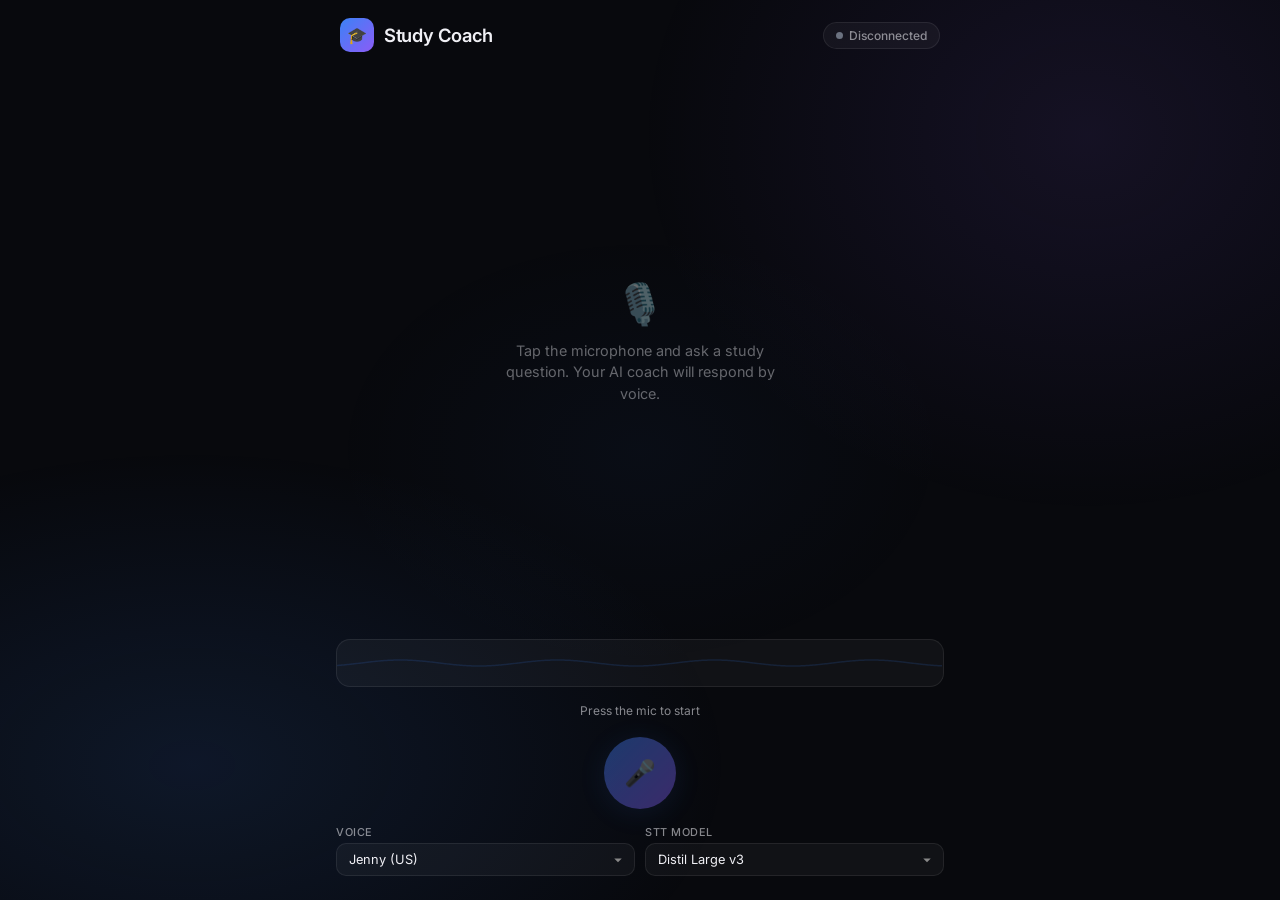
==== index.html @ 0ab2b39e "Add voice chat frontend UI with real-time transcript and waveform visualizer" ====
<!DOCTYPE html>
<html lang="en">
<head>
    <meta charset="UTF-8">
    <meta name="viewport" content="width=device-width, initial-scale=1.0">
    <title>Study Coach — Voice AI</title>
    <meta name="description" content="An AI-powered voice study coach that helps you learn through conversation.">
    <link rel="preconnect" href="https://fonts.googleapis.com">
    <link href="https://fonts.googleapis.com/css2?family=Inter:wght@300;400;500;600;700&display=swap" rel="stylesheet">
    <style>
        *, *::before, *::after { margin: 0; padding: 0; box-sizing: border-box; }

        :root {
            --bg-primary: #08090d;
            --bg-card: rgba(255,255,255,0.04);
            --border-glass: rgba(255,255,255,0.08);
            --text-primary: #f0f0f5;
            --text-secondary: rgba(240,240,245,0.55);
            --accent-blue: #3b82f6;
            --accent-violet: #8b5cf6;
            --accent-red: #ef4444;
            --accent-green: #22c55e;
            --user-bubble: rgba(59,130,246,0.12);
            --ai-bubble: rgba(139,92,246,0.10);
            --radius-lg: 20px;
            --radius-md: 14px;
        }

        html, body { height: 100%; }

        body {
            font-family: 'Inter', -apple-system, BlinkMacSystemFont, sans-serif;
            background: var(--bg-primary);
            color: var(--text-primary);
            overflow: hidden;
        }

        /* Animated gradient mesh background */
        .bg-mesh {
            position: fixed; inset: 0; z-index: 0; pointer-events: none;
            background:
                radial-gradient(ellipse 60% 50% at 15% 85%, rgba(59,130,246,0.12) 0%, transparent 70%),
                radial-gradient(ellipse 50% 60% at 85% 15%, rgba(139,92,246,0.10) 0%, transparent 70%),
                radial-gradient(ellipse 40% 40% at 50% 50%, rgba(59,130,246,0.04) 0%, transparent 60%);
            animation: meshShift 20s ease-in-out infinite alternate;
        }
        @keyframes meshShift {
            0%   { filter: hue-rotate(0deg); }
            100% { filter: hue-rotate(25deg); }
        }

        /* Layout */
        .app {
            position: relative; z-index: 1;
            display: flex; flex-direction: column;
            height: 100vh; max-width: 640px;
            margin: 0 auto; padding: 0 16px;
        }

        /* Header */
        header {
            display: flex; align-items: center; justify-content: space-between;
            padding: 18px 4px 12px;
            flex-shrink: 0;
        }
        .logo {
            display: flex; align-items: center; gap: 10px;
            font-size: 1.15rem; font-weight: 600;
            letter-spacing: -0.02em;
        }
        .logo-icon {
            width: 34px; height: 34px; border-radius: 10px;
            background: linear-gradient(135deg, var(--accent-blue), var(--accent-violet));
            display: grid; place-items: center; font-size: 1rem;
        }

        .connection-badge {
            display: flex; align-items: center; gap: 6px;
            font-size: 0.75rem; font-weight: 500;
            color: var(--text-secondary);
            padding: 5px 12px;
            border-radius: 20px;
            background: var(--bg-card);
            border: 1px solid var(--border-glass);
        }
        .connection-dot {
            width: 7px; height: 7px; border-radius: 50%;
            background: #6b7280;
            transition: background 0.4s;
        }
        .connection-badge.connected .connection-dot { background: var(--accent-green); }
        .connection-badge.connected { color: var(--accent-green); }
        .connection-badge.error .connection-dot { background: var(--accent-red); }
        .connection-badge.error { color: var(--accent-red); }

        /* Chat Area */
        .chat-area {
            flex: 1; overflow-y: auto;
            padding: 8px 0 16px;
            display: flex; flex-direction: column; gap: 12px;
            scrollbar-width: thin;
            scrollbar-color: rgba(255,255,255,0.08) transparent;
            mask-image: linear-gradient(to bottom, transparent 0%, black 3%, black 97%, transparent 100%);
        }
        .chat-area::-webkit-scrollbar { width: 4px; }
        .chat-area::-webkit-scrollbar-thumb { background: rgba(255,255,255,0.1); border-radius: 4px; }

        .message {
            max-width: 88%;
            padding: 12px 16px;
            border-radius: var(--radius-md);
            font-size: 0.9rem;
            line-height: 1.55;
            animation: msgIn 0.35s cubic-bezier(0.22, 1, 0.36, 1);
            word-wrap: break-word;
        }
        @keyframes msgIn {
            from { opacity: 0; transform: translateY(10px) scale(0.97); }
            to   { opacity: 1; transform: translateY(0) scale(1); }
        }
        .message.user {
            align-self: flex-end;
            background: var(--user-bubble);
            border: 1px solid rgba(59,130,246,0.15);
            color: #c4d9f8;
        }
        .message.ai {
            align-self: flex-start;
            background: var(--ai-bubble);
            border: 1px solid rgba(139,92,246,0.12);
            color: #d4c8f0;
        }
        .message .label {
            font-size: 0.7rem; font-weight: 600;
            text-transform: uppercase; letter-spacing: 0.06em;
            margin-bottom: 4px; opacity: 0.5;
        }

        .empty-state {
            flex: 1; display: flex; flex-direction: column;
            align-items: center; justify-content: center;
            text-align: center; gap: 12px; opacity: 0.4;
        }
        .empty-state .icon { font-size: 2.5rem; }
        .empty-state p { font-size: 0.9rem; line-height: 1.5; max-width: 280px; }

        /* Typing indicator */
        .typing-dots { display: inline-flex; gap: 4px; padding: 4px 0; }
        .typing-dots span {
            width: 6px; height: 6px; border-radius: 50%;
            background: rgba(139,92,246,0.5);
            animation: blink 1.4s infinite both;
        }
        .typing-dots span:nth-child(2) { animation-delay: 0.2s; }
        .typing-dots span:nth-child(3) { animation-delay: 0.4s; }
        @keyframes blink {
            0%, 80%, 100% { opacity: 0.2; transform: scale(0.8); }
            40% { opacity: 1; transform: scale(1); }
        }

        /* Controls Area */
        .controls-area {
            flex-shrink: 0;
            padding: 12px 0 24px;
            display: flex; flex-direction: column; align-items: center; gap: 16px;
        }

        /* Waveform */
        .waveform-wrap {
            width: 100%; height: 48px;
            border-radius: var(--radius-md);
            background: var(--bg-card);
            border: 1px solid var(--border-glass);
            overflow: hidden;
        }
        .waveform-wrap canvas { width: 100%; height: 100%; display: block; }

        /* Mic Button */
        .mic-row {
            display: flex; align-items: center; gap: 16px;
        }
        .mic-btn {
            width: 72px; height: 72px;
            border-radius: 50%; border: none; cursor: pointer;
            background: linear-gradient(135deg, var(--accent-blue), var(--accent-violet));
            color: white; font-size: 1.6rem;
            display: grid; place-items: center;
            transition: transform 0.2s, box-shadow 0.3s;
            box-shadow: 0 4px 30px rgba(59,130,246,0.25);
            position: relative;
        }
        .mic-btn:hover { transform: scale(1.06); }
        .mic-btn:active { transform: scale(0.96); }
        .mic-btn.recording {
            background: linear-gradient(135deg, var(--accent-red), #f97316);
            box-shadow: 0 4px 40px rgba(239,68,68,0.35);
            animation: pulse 1.8s ease-in-out infinite;
        }
        @keyframes pulse {
            0%, 100% { transform: scale(1); }
            50% { transform: scale(1.07); }
        }
        .mic-btn.disabled {
            opacity: 0.4; pointer-events: none;
        }

        /* Ripple ring behind mic */
        .mic-ring {
            position: absolute;
            width: 72px; height: 72px; border-radius: 50%;
            border: 2px solid rgba(239,68,68,0.3);
            animation: ring-expand 1.8s ease-out infinite;
            pointer-events: none;
            opacity: 0;
        }
        .mic-btn.recording .mic-ring { opacity: 1; }
        @keyframes ring-expand {
            0% { transform: scale(1); opacity: 0.6; }
            100% { transform: scale(1.8); opacity: 0; }
        }

        /* Settings row */
        .settings-row {
            display: flex; gap: 10px; width: 100%;
        }
        .setting-group {
            flex: 1; display: flex; flex-direction: column; gap: 4px;
        }
        .setting-group label {
            font-size: 0.68rem; font-weight: 500;
            text-transform: uppercase; letter-spacing: 0.05em;
            color: var(--text-secondary);
        }
        .setting-group select {
            background: var(--bg-card);
            border: 1px solid var(--border-glass);
            color: var(--text-primary);
            font-family: inherit; font-size: 0.8rem;
            padding: 8px 12px;
            border-radius: 10px;
            cursor: pointer;
            appearance: none;
            background-image: url("data:image/svg+xml,%3Csvg xmlns='http://www.w3.org/2000/svg' width='12' height='12' fill='%23888' viewBox='0 0 16 16'%3E%3Cpath d='M8 11L3 6h10z'/%3E%3C/svg%3E");
            background-repeat: no-repeat;
            background-position: right 10px center;
        }
        .setting-group select:focus { outline: 1px solid var(--accent-blue); }

        /* Status bar */
        .status-text {
            font-size: 0.75rem; color: var(--text-secondary);
            text-align: center; min-height: 18px;
        }

        /* Responsive */
        @media (max-width: 480px) {
            .app { padding: 0 10px; }
            .mic-btn { width: 64px; height: 64px; font-size: 1.4rem; }
        }
    </style>
</head>
<body>
    <div class="bg-mesh"></div>

    <div class="app">
        <header>
            <div class="logo">
                <div class="logo-icon">🎓</div>
                <span>Study Coach</span>
            </div>
            <div class="connection-badge" id="connBadge">
                <div class="connection-dot"></div>
                <span id="connLabel">Disconnected</span>
            </div>
        </header>

        <div class="chat-area" id="chatArea">
            <div class="empty-state" id="emptyState">
                <div class="icon">🎙️</div>
                <p>Tap the microphone and ask a study question. Your AI coach will respond by voice.</p>
            </div>
        </div>

        <div class="controls-area">
            <div class="waveform-wrap">
                <canvas id="waveform"></canvas>
            </div>

            <div class="status-text" id="statusText">Press the mic to start</div>

            <div class="mic-row">
                <button class="mic-btn disabled" id="micBtn" aria-label="Toggle microphone">
                    <div class="mic-ring"></div>
                    🎤
                </button>
            </div>

            <div class="settings-row">
                <div class="setting-group">
                    <label for="voiceSelect">Voice</label>
                    <select id="voiceSelect">
                        <option value="en-US-JennyNeural">Jenny (US)</option>
                        <option value="en-US-GuyNeural">Guy (US)</option>
                        <option value="en-US-AriaNeural">Aria (US)</option>
                        <option value="en-GB-SoniaNeural">Sonia (UK)</option>
                        <option value="en-IN-NeerjaNeural">Neerja (IN)</option>
                        <option value="en-IN-PrabhatNeural">Prabhat (IN)</option>
                    </select>
                </div>
                <div class="setting-group">
                    <label for="modelSelect">STT Model</label>
                    <select id="modelSelect">
                        <option value="distil-large-v3">Distil Large v3</option>
                        <option value="large-v3">Large v3</option>
                        <option value="medium.en">Medium (EN)</option>
                        <option value="small.en">Small (EN)</option>
                        <option value="base.en">Base (EN)</option>
                    </select>
                </div>
            </div>
        </div>
    </div>

<script>
// ─── State ───────────────────────────────────────────────────────
let ws = null;
let audioCtx = null;
let micStream = null;
let scriptProcessor = null;
let micSource = null;
let isRecording = false;
let isPlaying = false;
let nextPlayTime = 0;
let activeSourceNodes = [];

const SAMPLE_RATE_IN  = 16000;
const SAMPLE_RATE_OUT = 24000;
const CHUNK_BYTES     = 2048;   // send 2048 bytes per WS frame

// ─── DOM refs ────────────────────────────────────────────────────
const micBtn      = document.getElementById('micBtn');
const chatArea    = document.getElementById('chatArea');
const emptyState  = document.getElementById('emptyState');
const connBadge   = document.getElementById('connBadge');
const connLabel   = document.getElementById('connLabel');
const statusText  = document.getElementById('statusText');
const waveCanvas  = document.getElementById('waveform');
const voiceSelect = document.getElementById('voiceSelect');
const modelSelect = document.getElementById('modelSelect');

// ─── Waveform Visualiser ─────────────────────────────────────────
const wCtx = waveCanvas.getContext('2d');
let analyser = null;
let waveAnimId = null;

function initWaveform() {
    const dpr = window.devicePixelRatio || 1;
    const rect = waveCanvas.getBoundingClientRect();
    waveCanvas.width  = rect.width * dpr;
    waveCanvas.height = rect.height * dpr;
    wCtx.scale(dpr, dpr);
}

function drawWaveform() {
    const w = waveCanvas.getBoundingClientRect().width;
    const h = waveCanvas.getBoundingClientRect().height;
    wCtx.clearRect(0, 0, w, h);

    if (!analyser) {
        drawIdleLine(w, h);
        waveAnimId = requestAnimationFrame(drawWaveform);
        return;
    }

    const bufLen = analyser.frequencyBinCount;
    const data = new Uint8Array(bufLen);
    analyser.getByteTimeDomainData(data);

    wCtx.lineWidth = 2;
    wCtx.strokeStyle = isRecording
        ? 'rgba(239, 68, 68, 0.7)'
        : isPlaying
            ? 'rgba(139, 92, 246, 0.7)'
            : 'rgba(59, 130, 246, 0.35)';
    wCtx.beginPath();

    const sliceW = w / bufLen;
    let x = 0;
    for (let i = 0; i < bufLen; i++) {
        const v = data[i] / 128.0;
        const y = (v * h) / 2;
        i === 0 ? wCtx.moveTo(x, y) : wCtx.lineTo(x, y);
        x += sliceW;
    }
    wCtx.lineTo(w, h / 2);
    wCtx.stroke();

    waveAnimId = requestAnimationFrame(drawWaveform);
}

function drawIdleLine(w, h) {
    wCtx.strokeStyle = 'rgba(59, 130, 246, 0.15)';
    wCtx.lineWidth = 1.5;
    wCtx.beginPath();
    const time = performance.now() / 1000;
    for (let x = 0; x < w; x++) {
        const y = h / 2 + Math.sin(x * 0.04 + time * 1.5) * 3;
        x === 0 ? wCtx.moveTo(x, y) : wCtx.lineTo(x, y);
    }
    wCtx.stroke();
}

// ─── Audio helpers ───────────────────────────────────────────────
function downsample(inputBuffer, inputRate, outputRate) {
    if (inputRate === outputRate) return inputBuffer;
    const ratio = inputRate / outputRate;
    const outLen = Math.floor(inputBuffer.length / ratio);
    const out = new Float32Array(outLen);
    for (let i = 0; i < outLen; i++) {
        const srcIdx = i * ratio;
        const lo = Math.floor(srcIdx);
        const hi = Math.min(lo + 1, inputBuffer.length - 1);
        const frac = srcIdx - lo;
        out[i] = inputBuffer[lo] * (1 - frac) + inputBuffer[hi] * frac;
    }
    return out;
}

function float32ToInt16(float32) {
    const int16 = new Int16Array(float32.length);
    for (let i = 0; i < float32.length; i++) {
        const s = Math.max(-1, Math.min(1, float32[i]));
        int16[i] = s < 0 ? s * 0x8000 : s * 0x7FFF;
    }
    return int16;
}

function int16ToFloat32(int16) {
    const float32 = new Float32Array(int16.length);
    for (let i = 0; i < int16.length; i++) {
        float32[i] = int16[i] / 32768.0;
    }
    return float32;
}

// ─── Playback ────────────────────────────────────────────────────
function playPcmChunk(arrayBuffer) {
    if (!audioCtx) return;
    const int16 = new Int16Array(arrayBuffer);
    const float32 = int16ToFloat32(int16);

    const buffer = audioCtx.createBuffer(1, float32.length, SAMPLE_RATE_OUT);
    buffer.getChannelData(0).set(float32);

    const source = audioCtx.createBufferSource();
    source.buffer = buffer;
    source.connect(analyser);
    analyser.connect(audioCtx.destination);

    const now = audioCtx.currentTime;
    if (nextPlayTime < now) nextPlayTime = now + 0.05;

    source.start(nextPlayTime);
    isPlaying = true;
    activeSourceNodes.push(source);

    source.onended = () => {
        activeSourceNodes = activeSourceNodes.filter(n => n !== source);
        if (activeSourceNodes.length === 0) {
            isPlaying = false;
        }
    };

    nextPlayTime += buffer.duration;
}

// ─── Chat UI ─────────────────────────────────────────────────────
let currentAiMessage = null;

function hideEmptyState() {
    if (emptyState) emptyState.style.display = 'none';
}

function addUserMessage(text) {
    hideEmptyState();
    const div = document.createElement('div');
    div.className = 'message user';
    div.innerHTML = `<div class="label">You</div>${escapeHtml(text)}`;
    chatArea.appendChild(div);
    chatArea.scrollTop = chatArea.scrollHeight;
}

function startAiMessage() {
    hideEmptyState();
    const div = document.createElement('div');
    div.className = 'message ai';
    div.innerHTML = `<div class="label">Coach</div><span class="ai-text"></span><div class="typing-dots"><span></span><span></span><span></span></div>`;
    chatArea.appendChild(div);
    chatArea.scrollTop = chatArea.scrollHeight;
    currentAiMessage = div;
}

function appendAiDelta(delta) {
    if (!currentAiMessage) startAiMessage();
    const span = currentAiMessage.querySelector('.ai-text');
    if (span) span.textContent += delta;
    chatArea.scrollTop = chatArea.scrollHeight;
}

function finaliseAiMessage() {
    if (!currentAiMessage) return;
    const dots = currentAiMessage.querySelector('.typing-dots');
    if (dots) dots.remove();
    currentAiMessage = null;
}

function escapeHtml(t) {
    const d = document.createElement('div');
    d.textContent = t;
    return d.innerHTML;
}

// ─── WebSocket ───────────────────────────────────────────────────
function connectWs() {
    const proto = location.protocol === 'https:' ? 'wss' : 'ws';
    ws = new WebSocket(`${proto}://${location.host}/ws/audio`);
    ws.binaryType = 'arraybuffer';

    setStatus('connecting');

    ws.onopen = () => {
        // Send config as first message
        const config = {
            tts_voice: voiceSelect.value,
            stt_model: modelSelect.value
        };
        ws.send(JSON.stringify(config));
        setStatus('connected');
        micBtn.classList.remove('disabled');
    };

    ws.onmessage = (evt) => {
        if (typeof evt.data === 'string') {
            // Text message — transcript event
            try {
                const msg = JSON.parse(evt.data);
                handleTranscript(msg);
            } catch (e) { /* ignore */ }
        } else {
            // Binary — TTS audio
            playPcmChunk(evt.data);
        }
    };

    ws.onclose = () => {
        setStatus('disconnected');
        micBtn.classList.add('disabled');
        if (isRecording) stopRecording();
    };

    ws.onerror = () => {
        setStatus('error');
    };
}

function handleTranscript(msg) {
    switch (msg.type) {
        case 'user':
            addUserMessage(msg.text);
            statusText.textContent = 'Coach is thinking…';
            break;
        case 'ai_delta':
            if (!currentAiMessage) startAiMessage();
            appendAiDelta(msg.text);
            statusText.textContent = 'Coach is speaking…';
            break;
        case 'ai_done':
            finaliseAiMessage();
            statusText.textContent = 'Your turn — tap the mic';
            break;
    }
}

function setStatus(state) {
    connBadge.className = 'connection-badge ' + state;
    const labels = {
        connecting: 'Connecting…',
        connected: 'Connected',
        disconnected: 'Disconnected',
        error: 'Error'
    };
    connLabel.textContent = labels[state] || state;
    if (state === 'connected') {
        statusText.textContent = 'Ready — tap the mic to speak';
    }
}

// ─── Mic capture ─────────────────────────────────────────────────
let sendBuffer = new Float32Array(0);

async function startRecording() {
    if (!audioCtx) {
        audioCtx = new (window.AudioContext || window.webkitAudioContext)();
        analyser = audioCtx.createAnalyser();
        analyser.fftSize = 2048;
    }

    // Resume context (required after user gesture)
    if (audioCtx.state === 'suspended') await audioCtx.resume();

    micStream = await navigator.mediaDevices.getUserMedia({
        audio: { echoCancellation: true, noiseSuppression: true, channelCount: 1 }
    });

    micSource = audioCtx.createMediaStreamSource(micStream);
    scriptProcessor = audioCtx.createScriptProcessor(4096, 1, 1);

    micSource.connect(analyser);
    micSource.connect(scriptProcessor);
    scriptProcessor.connect(audioCtx.destination); // Required for processing

    const nativeSr = audioCtx.sampleRate;
    const targetSamples = CHUNK_BYTES / 2; // int16 = 2 bytes per sample

    scriptProcessor.onaudioprocess = (e) => {
        if (!isRecording || !ws || ws.readyState !== WebSocket.OPEN) return;
        // Skip sending while TTS is playing (echo cancellation)
        if (isPlaying) return;

        const input = e.inputBuffer.getChannelData(0);
        const downsampled = downsample(input, nativeSr, SAMPLE_RATE_IN);

        // Append to send buffer
        const merged = new Float32Array(sendBuffer.length + downsampled.length);
        merged.set(sendBuffer);
        merged.set(downsampled, sendBuffer.length);
        sendBuffer = merged;

        // Send in fixed-size chunks
        while (sendBuffer.length >= targetSamples) {
            const chunk = sendBuffer.slice(0, targetSamples);
            sendBuffer = sendBuffer.slice(targetSamples);
            const int16 = float32ToInt16(chunk);
            ws.send(int16.buffer);
        }
    };

    isRecording = true;
    micBtn.classList.add('recording');
    statusText.textContent = 'Listening…';
}

function stopRecording() {
    isRecording = false;
    micBtn.classList.remove('recording');

    if (scriptProcessor) {
        scriptProcessor.disconnect();
        scriptProcessor = null;
    }
    if (micSource) {
        micSource.disconnect();
        micSource = null;
    }
    if (micStream) {
        micStream.getTracks().forEach(t => t.stop());
        micStream = null;
    }
    sendBuffer = new Float32Array(0);

    // Send a burst of silence to trigger VAD end-of-speech
    if (ws && ws.readyState === WebSocket.OPEN) {
        const silenceChunks = 25; // ~1.6s of silence at 64ms per chunk
        const silence = new ArrayBuffer(CHUNK_BYTES);
        for (let i = 0; i < silenceChunks; i++) {
            ws.send(silence);
        }
    }
    statusText.textContent = 'Processing…';
}

// ─── Mic button toggle ──────────────────────────────────────────
micBtn.addEventListener('click', async () => {
    if (micBtn.classList.contains('disabled')) return;

    if (!isRecording) {
        // Stop any currently playing audio
        activeSourceNodes.forEach(n => { try { n.stop(); } catch(e){} });
        activeSourceNodes = [];
        isPlaying = false;
        nextPlayTime = 0;

        // Need a fresh WebSocket connection for each conversation turn
        // because the server closes after responding
        if (!ws || ws.readyState !== WebSocket.OPEN) {
            connectWs();
            // Wait for open
            await new Promise((resolve) => {
                const checkOpen = setInterval(() => {
                    if (ws && ws.readyState === WebSocket.OPEN) {
                        clearInterval(checkOpen);
                        resolve();
                    }
                }, 50);
                setTimeout(() => { clearInterval(checkOpen); resolve(); }, 3000);
            });
        }
        try {
            await startRecording();
        } catch (err) {
            statusText.textContent = 'Microphone access denied';
            console.error('Mic error:', err);
        }
    } else {
        stopRecording();
    }
});

// ─── Init ────────────────────────────────────────────────────────
window.addEventListener('load', () => {
    initWaveform();
    drawWaveform();
});
window.addEventListener('resize', initWaveform);
</script>
</body>
</html>
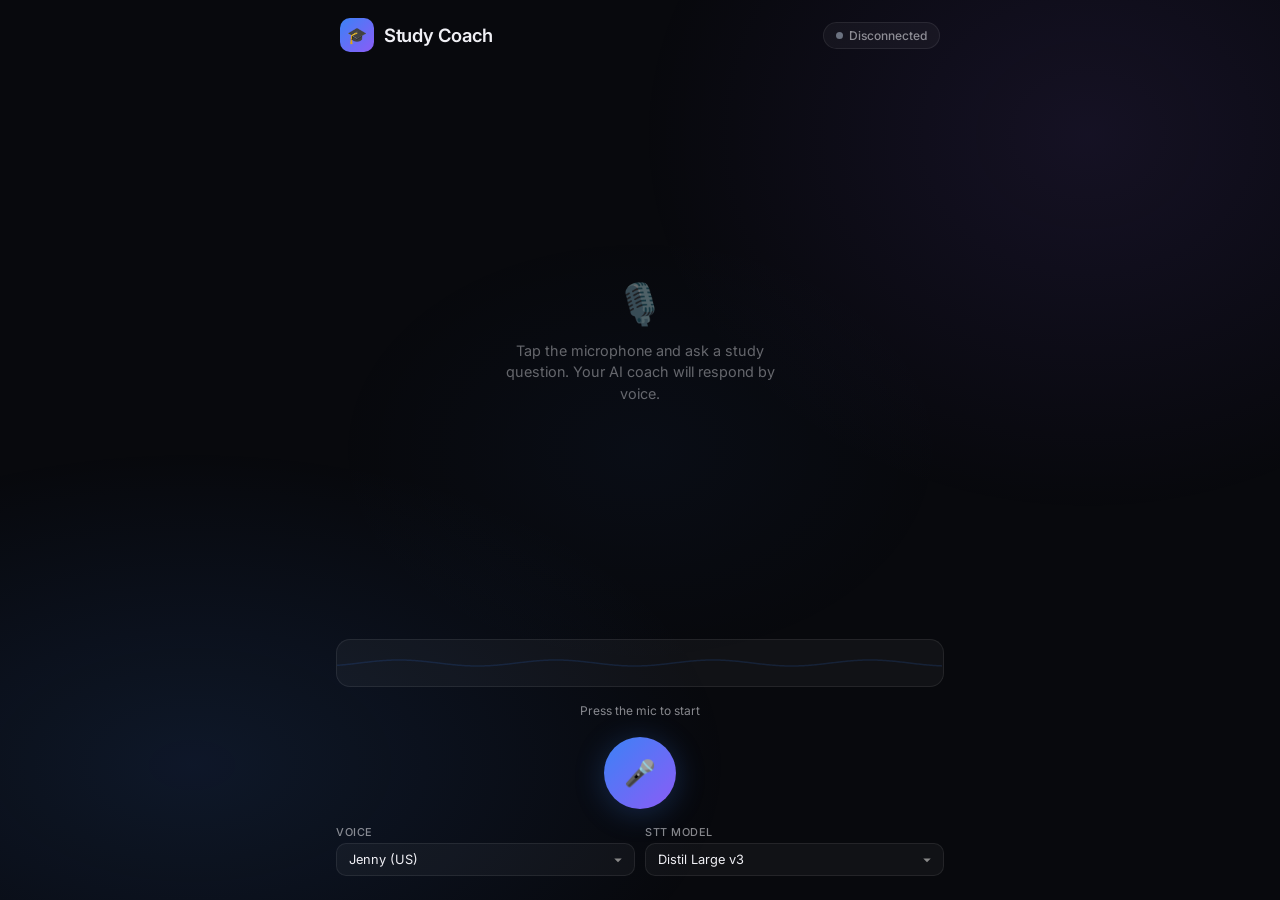
==== commit 0eb09b1a: "Fix mic button permanently disabled state" ====
--- a/index.html
+++ b/index.html
@@ -289,7 +289,7 @@
             <div class="status-text" id="statusText">Press the mic to start</div>
 
             <div class="mic-row">
-                <button class="mic-btn disabled" id="micBtn" aria-label="Toggle microphone">
+                <button class="mic-btn" id="micBtn" aria-label="Toggle microphone">
                     <div class="mic-ring"></div>
                     🎤
                 </button>
@@ -536,7 +536,6 @@
         };
         ws.send(JSON.stringify(config));
         setStatus('connected');
-        micBtn.classList.remove('disabled');
     };
 
     ws.onmessage = (evt) => {
@@ -554,7 +553,6 @@
 
     ws.onclose = () => {
         setStatus('disconnected');
-        micBtn.classList.add('disabled');
         if (isRecording) stopRecording();
     };
 
@@ -681,8 +679,6 @@
 
 // ─── Mic button toggle ──────────────────────────────────────────
 micBtn.addEventListener('click', async () => {
-    if (micBtn.classList.contains('disabled')) return;
-
     if (!isRecording) {
         // Stop any currently playing audio
         activeSourceNodes.forEach(n => { try { n.stop(); } catch(e){} });
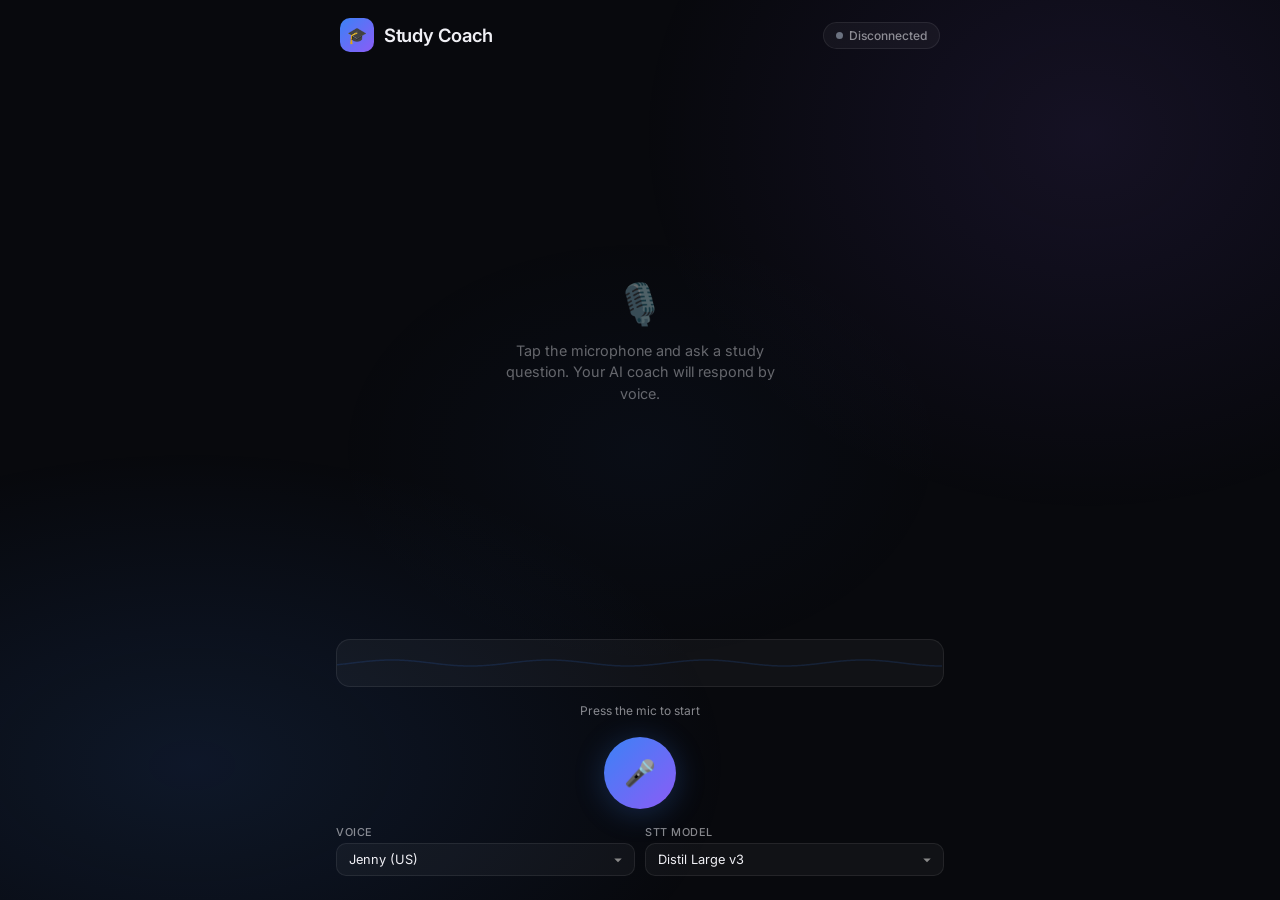
==== commit 0077ff1f: "Improve mic error handling for insecure contexts" ====
--- a/index.html
+++ b/index.html
@@ -702,9 +702,13 @@
             });
         }
         try {
+            if (!navigator.mediaDevices || !navigator.mediaDevices.getUserMedia) {
+                statusText.textContent = 'Error: Please use http://localhost:8000 (HTTPS is required for mics on IPs)';
+                return;
+            }
             await startRecording();
         } catch (err) {
-            statusText.textContent = 'Microphone access denied';
+            statusText.textContent = 'Microphone access denied. Check permissions.';
             console.error('Mic error:', err);
         }
     } else {
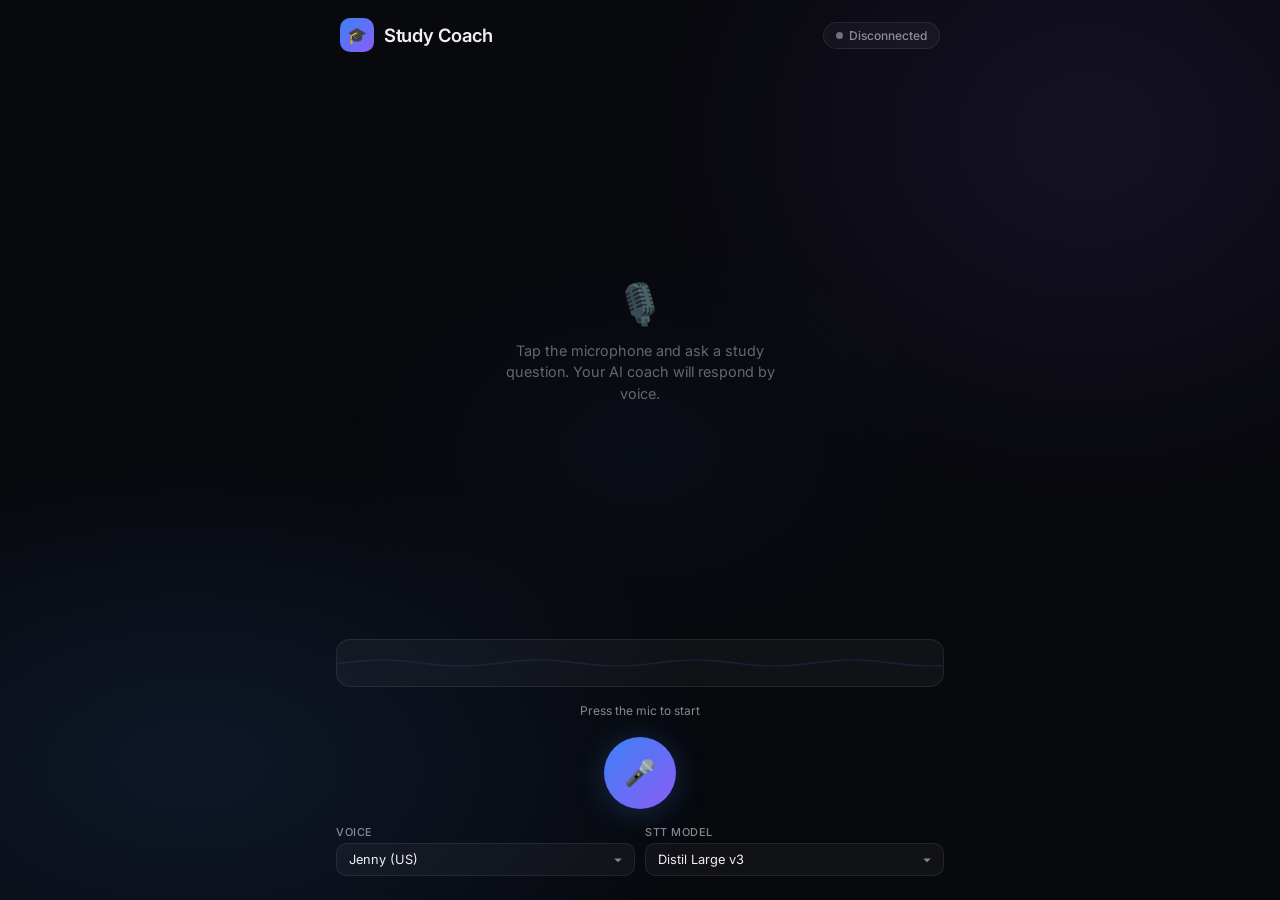
==== commit 0263115f: "Fix misleading UI text suggesting manual mic clicks" ====
--- a/index.html
+++ b/index.html
@@ -574,7 +574,7 @@
             break;
         case 'ai_done':
             finaliseAiMessage();
-            statusText.textContent = 'Your turn — tap the mic';
+            statusText.textContent = 'Listening... (Just start speaking)';
             break;
     }
 }
@@ -589,7 +589,7 @@
     };
     connLabel.textContent = labels[state] || state;
     if (state === 'connected') {
-        statusText.textContent = 'Ready — tap the mic to speak';
+        statusText.textContent = 'Ready — Listening automatically...';
     }
 }
 
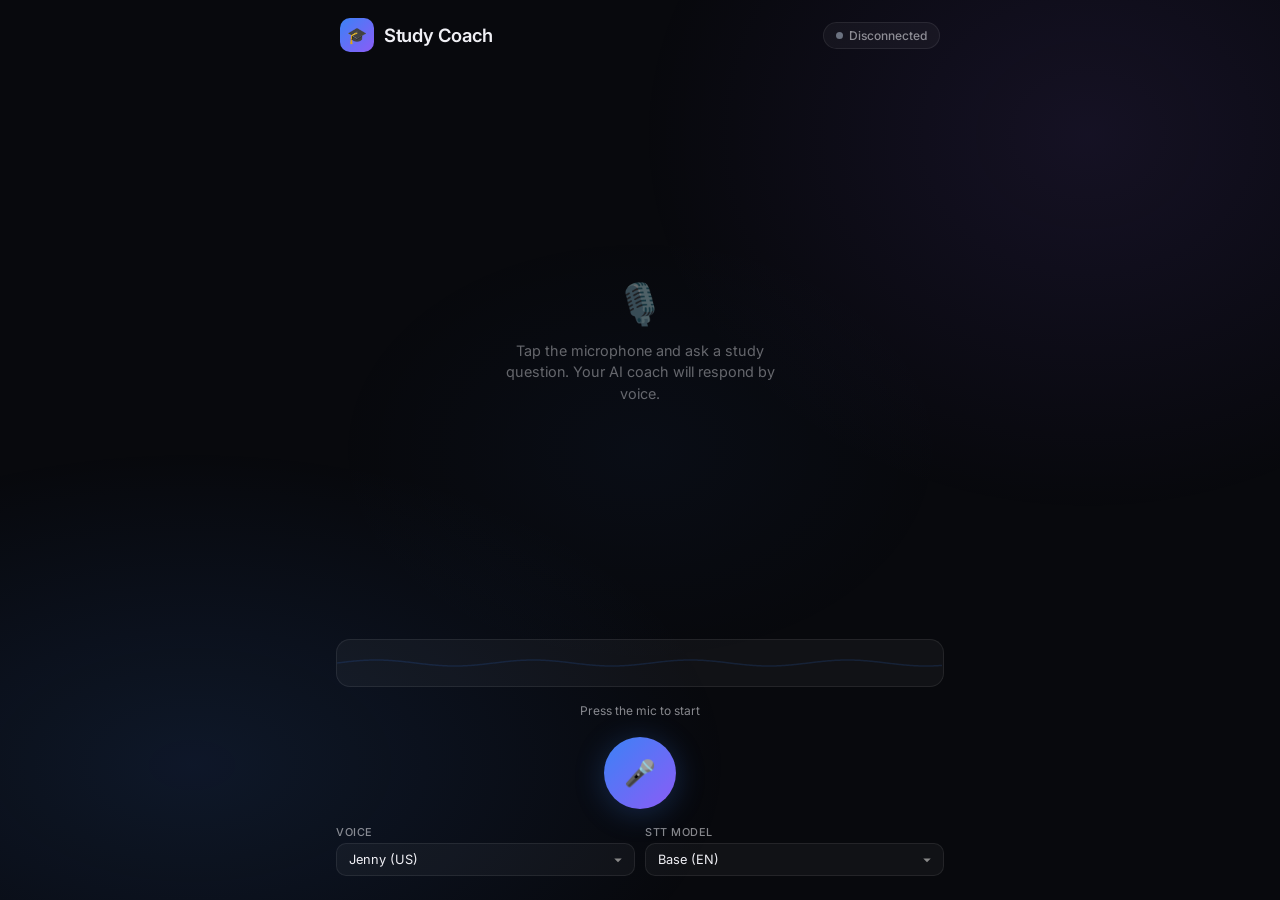
==== commit 8906b3ad: "Change default STT model to base.en" ====
--- a/index.html
+++ b/index.html
@@ -310,11 +310,11 @@
                 <div class="setting-group">
                     <label for="modelSelect">STT Model</label>
                     <select id="modelSelect">
+                        <option value="base.en" selected>Base (EN)</option>
+                        <option value="small.en">Small (EN)</option>
+                        <option value="medium.en">Medium (EN)</option>
                         <option value="distil-large-v3">Distil Large v3</option>
                         <option value="large-v3">Large v3</option>
-                        <option value="medium.en">Medium (EN)</option>
-                        <option value="small.en">Small (EN)</option>
-                        <option value="base.en">Base (EN)</option>
                     </select>
                 </div>
             </div>
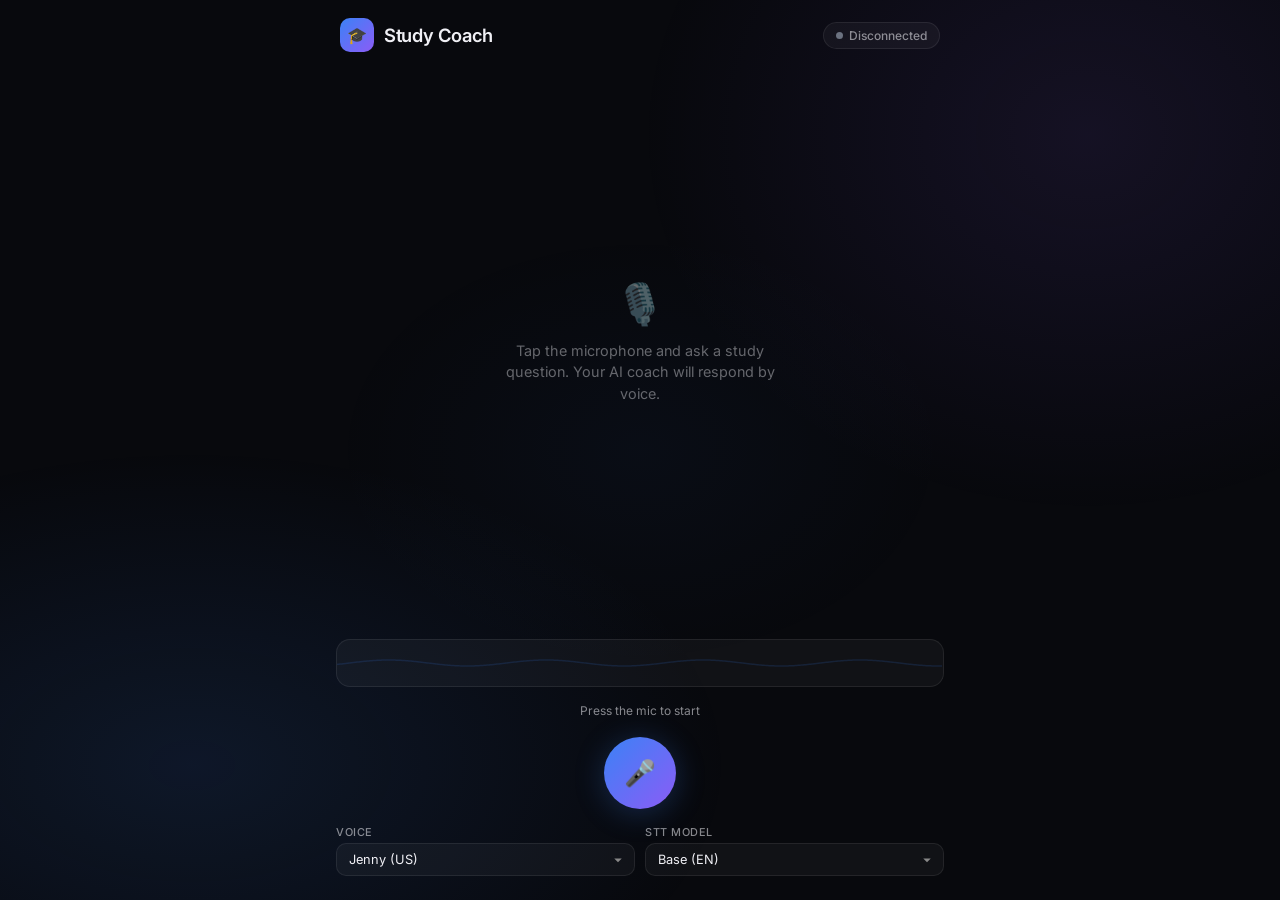
==== commit 45d43e44: "Fix UI feedback loop for VAD silence detection" ====
--- a/index.html
+++ b/index.html
@@ -563,6 +563,10 @@
 
 function handleTranscript(msg) {
     switch (msg.type) {
+        case 'vad_triggered':
+            statusText.textContent = 'Processing speech...';
+            micBtn.classList.remove('recording');
+            break;
         case 'user':
             addUserMessage(msg.text);
             statusText.textContent = 'Coach is thinking…';
@@ -575,6 +579,7 @@
         case 'ai_done':
             finaliseAiMessage();
             statusText.textContent = 'Listening... (Just start speaking)';
+            micBtn.classList.add('recording');
             break;
     }
 }
